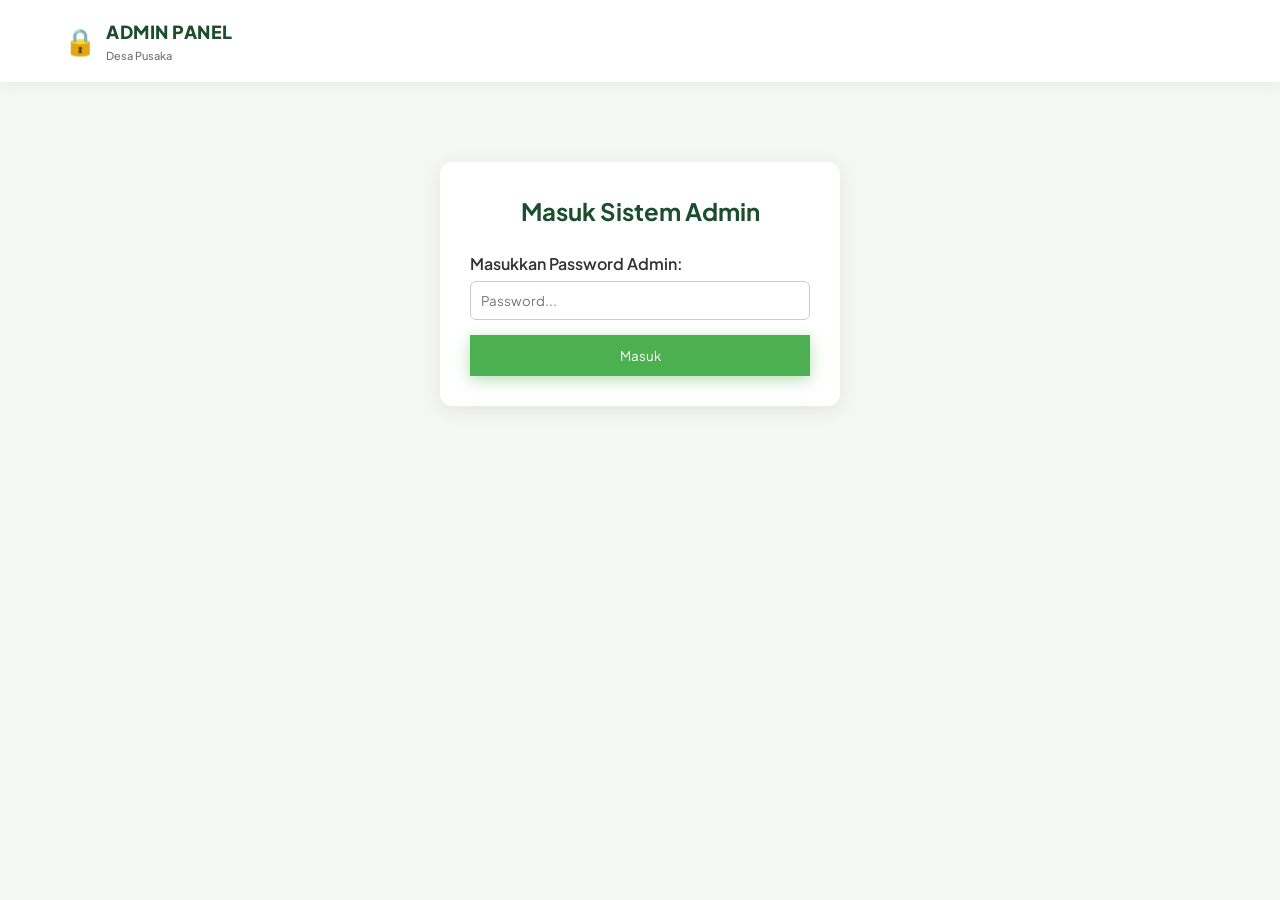
==== admin.html @ 5a43efa7 "Add files via upload" ====
<!DOCTYPE html>
<html lang="id">
<head>
    <meta charset="UTF-8">
    <meta name="viewport" content="width=device-width, initial-scale=1.0">
    <title>Panel Admin - Desa Pusaka</title>
    <link rel="stylesheet" href="style.css">
    <link rel="preconnect" href="https://fonts.googleapis.com">
    <link rel="preconnect" href="https://fonts.gstatic.com" crossorigin>
    <link href="https://fonts.googleapis.com/css2?family=Plus+Jakarta+Sans:wght@400;500;600;700;800&display=swap" rel="stylesheet">
</head>
<body style="background-color: #f4f7f4;">

    <!-- Navbar Sederhana Admin -->
    <header class="navbar">
        <div class="container nav-container">
            <div class="logo">
                <span class="logo-icon">🔒</span>
                <div class="logo-text">
                    <span class="brand-title">ADMIN PANEL</span>
                    <span class="brand-sub">Desa Pusaka</span>
                </div>
            </div>
            <button id="btnLogout" onclick="logout()" style="display:none; background:#d9534f; color:white; border:none; padding:8px 16px; border-radius:5px; cursor:pointer; font-weight:600;">Keluar (Logout)</button>
        </div>
    </header>

    <!-- FORM LOGIN PASSWORD -->
    <div id="loginSection" class="container" style="max-width: 400px; margin: 80px auto; background: #fff; padding: 30px; border-radius: 12px; box-shadow: 0 4px 20px rgba(0,0,0,0.08);">
        <h2 style="color: #1b4d2e; text-align: center; margin-bottom: 20px;">Masuk Sistem Admin</h2>
        <form onsubmit="checkPassword(event)">
            <div style="margin-bottom: 15px;">
                <label style="display: block; font-weight: 600; margin-bottom: 5px; color: #333;">Masukkan Password Admin:</label>
                <input type="password" id="adminPassword" placeholder="Password..." required style="width: 100%; padding: 10px; border: 1px solid #ccc; border-radius: 6px; box-sizing: border-box;">
            </div>
            <p id="errorMsg" style="color: red; font-size: 0.85rem; display: none; margin-bottom: 10px;">Password salah! Coba lagi.</p>
            <button type="submit" class="btn-primary" style="width: 100%; border: none; padding: 12px; cursor: pointer;">Masuk</button>
        </form>
    </div>

    <!-- DASHBOARD DATA (Tersembunyi Sebelum Login) -->
    <div id="adminContent" class="container" style="display: none; padding: 40px 20px;">
        <div style="display: flex; justify-content: space-between; align-items: center; margin-bottom: 20px;">
            <h2 style="color: #1b4d2e; margin: 0;">Rekap Aspirasi & Pesan Warga</h2>
            <button onclick="loadData()" style="background: #2e6f40; color: white; border: none; padding: 8px 15px; border-radius: 6px; cursor: pointer;">🔄 Refresh Data</button>
        </div>

        <!-- Tabel Data -->
        <div style="background: #fff; border-radius: 10px; overflow-x: auto; box-shadow: 0 4px 15px rgba(0,0,0,0.05); border: 1px solid #eee;">
            <table style="width: 100%; border-collapse: collapse; text-align: left;">
                <thead>
                    <tr style="background-color: #1b4d2e; color: white;">
                        <th style="padding: 12px 15px;">Waktu</th>
                        <th style="padding: 12px 15px;">Nama</th>
                        <th style="padding: 12px 15px;">No. HP</th>
                        <th style="padding: 12px 15px;">Kategori</th>
                        <th style="padding: 12px 15px;">Pesan</th>
                    </tr>
                </thead>
                <tbody id="tableBody">
                    <tr>
                        <td colspan="5" style="text-align: center; padding: 20px; color: #777;">Memuat data...</td>
                    </tr>
                </tbody>
            </table>
        </div>
    </div>

    <script>
        // MASUKKAN PASSWORD ADMIN YANG ANDA INGINKAN DI SINI
        const PASSWORD_BENAR = "asyifa"; 

        // MASUKKAN URL WEB APP GOOGLE SCRIPT ANDA DI SINI
        const scriptURL = 'https://script.google.com/macros/s/AKfycbwoO-bZ-iEacDP_2IClbaxFQJeONFlL828PXCHUfv0g5wlwZxvJKACd-2P8ijaX6ary/exec';

        // Fungsi Validasi Password
        function checkPassword(event) {
            event.preventDefault();
            const inputPass = document.getElementById('adminPassword').value;

            if (inputPass === PASSWORD_BENAR) {
                document.getElementById('loginSection').style.display = 'none';
                document.getElementById('adminContent').style.display = 'block';
                document.getElementById('btnLogout').style.display = 'block';
                loadData(); // Ambil data dari Google Sheets
            } else {
                document.getElementById('errorMsg').style.display = 'block';
            }
        }

        // Fungsi Ambil Data dari Google Sheets
        function loadData() {
            const tableBody = document.getElementById('tableBody');
            tableBody.innerHTML = `<tr><td colspan="5" style="text-align: center; padding: 20px;">Sedang mengambil data dari database...</td></tr>`;

            fetch(scriptURL)
                .then(response => response.json())
                .then(data => {
                    if (data.length === 0) {
                        tableBody.innerHTML = `<tr><td colspan="5" style="text-align: center; padding: 20px;">Belum ada pesan yang masuk.</td></tr>`;
                        return;
                    }

                    let html = '';
                    // Urutkan agar pesan terbaru berada di paling atas
                    data.reverse().forEach(row => {
                        html += `
                            <tr style="border-bottom: 1px solid #eee;">
                                <td style="padding: 12px 15px; font-size: 0.85rem; color: #666;">${row[0] || '-'}</td>
                                <td style="padding: 12px 15px; font-weight: 600;">${row[1] || '-'}</td>
                                <td style="padding: 12px 15px;">${row[2] || '-'}</td>
                                <td style="padding: 12px 15px;"><span style="background: #eaf3ed; color: #1b4d2e; padding: 4px 8px; border-radius: 4px; font-size: 0.85rem;">${row[3] || '-'}</span></td>
                                <td style="padding: 12px 15px; color: #444;">${row[4] || '-'}</td>
                            </tr>
                        `;
                    });
                    tableBody.innerHTML = html;
                })
                .catch(error => {
                    console.error('Error:', error);
                    tableBody.innerHTML = `<tr><td colspan="5" style="text-align: center; color: red; padding: 20px;">Gagal memuat data dari database. Periksa URL Apps Script Anda.</td></tr>`;
                });
        }

        // Fungsi Logout
        function logout() {
            document.getElementById('loginSection').style.display = 'block';
            document.getElementById('adminContent').style.display = 'none';
            document.getElementById('btnLogout').style.display = 'none';
            document.getElementById('adminPassword').value = '';
            document.getElementById('errorMsg').style.display = 'none';
        }
    </script>
</body>
</html>
---- style.css ----
/* ==========================================
   TEMA WARNA: HIJAU DAUN (FOREST & LEAF GREEN)
   Desa Pusaka - Kec. Tebas, Kab. Sambas
   ========================================== */

:root {
    --primary-green: #2e6f40;       /* Hijau Daun Utama */
    --primary-dark: #1b4d2e;        /* Hijau Tua Pekat */
    --primary-light: #4caf50;       /* Hijau Cerah Accent */
    --bg-light: #f4f8f4;            /* Soft Tint Hijau Pucat */
    --bg-white: #ffffff;
    --text-dark: #2c3e50;
    --text-muted: #6c757d;
    --shadow-soft: 0 10px 30px rgba(0, 0, 0, 0.08);
    --radius-lg: 16px;
    --radius-md: 8px;
}

* {
    margin: 0;
    padding: 0;
    box-sizing: border-box;
    font-family: 'Plus Jakarta Sans', sans-serif;
}

body {
    background-color: var(--bg-white);
    color: var(--text-dark);
    line-height: 1.6;
}

.container {
    width: 90%;
    max-width: 1200px;
    margin: 0 auto;
}

/* --- NAVIGASI BAR --- */
.navbar {
    background-color: var(--bg-white);
    box-shadow: 0 2px 15px rgba(0,0,0,0.05);
    position: sticky;
    top: 0;
    z-index: 1000;
}

.nav-container {
    display: flex;
    justify-content: space-between;
    align-items: center;
    padding: 18px 0;
}

.logo {
    display: flex;
    align-items: center;
    gap: 10px;
}

.logo-icon {
    font-size: 26px;
}

.logo-text {
    display: flex;
    flex-direction: column;
}

.brand-title {
    font-weight: 800;
    font-size: 18px;
    color: var(--primary-dark);
    letter-spacing: 0.5px;
}

.brand-sub {
    font-size: 11px;
    color: var(--text-muted);
    font-weight: 500;
}

.nav-links {
    display: flex;
    list-style: none;
    align-items: center;
    gap: 24px;
}

.nav-links a {
    text-decoration: none;
    color: var(--text-dark);
    font-weight: 600;
    font-size: 14px;
    transition: color 0.3s;
}

.nav-links a:hover,
.nav-links a.active {
    color: var(--primary-green);
}

.btn-nav {
    background-color: var(--primary-green);
    color: white !important;
    padding: 8px 18px;
    border-radius: var(--radius-md);
    transition: background 0.3s !important;
}

.btn-nav:hover {
    background-color: var(--primary-dark);
}

/* --- HERO SECTION WITH BACKGROUND IMAGE --- */
.hero {
    position: relative;
    min-height: 85vh;
    display: flex;
    align-items: center;
    justify-content: center;
    text-align: center;
    color: white;
    /* PENTING: Ganti nama file gambar pemandangan desa Anda di bawah ini jika berbeda */
    background: url('kantordesa.jpeg') center/cover no-repeat;
    background-color: var(--primary-dark); /* Fallback warna jika gambar belum dimasukkan */
}

.hero-overlay {
    position: absolute;
    top: 0;
    left: 0;
    width: 100%;
    height: 100%;
    /* Layer transparan hijau di atas foto agar teks terbaca jelas */
    background: linear-gradient(135deg, rgba(27, 77, 46, 0.85), rgba(46, 111, 64, 0.65));
}

.hero-content {
    position: relative;
    z-index: 2;
    max-width: 800px;
    padding: 40px 20px;
}

.badge {
    background: rgba(255, 255, 255, 0.2);
    backdrop-filter: blur(5px);
    padding: 6px 16px;
    border-radius: 20px;
    font-size: 13px;
    font-weight: 600;
    letter-spacing: 1px;
    text-transform: uppercase;
}

.hero h1 {
    font-size: 52px;
    font-weight: 800;
    margin: 15px 0;
    text-shadow: 0 4px 10px rgba(0,0,0,0.2);
}

.hero p {
    font-size: 18px;
    opacity: 0.95;
    margin-bottom: 30px;
    font-weight: 400;
}

.hero-buttons {
    display: flex;
    justify-content: center;
    gap: 16px;
}

.btn {
    padding: 12px 28px;
    border-radius: var(--radius-md);
    text-decoration: none;
    font-weight: 700;
    font-size: 15px;
    transition: all 0.3s;
}

.btn-primary {
    background-color: var(--primary-light);
    color: white;
    box-shadow: 0 4px 15px rgba(76, 175, 80, 0.4);
}

.btn-primary:hover {
    background-color: #43a047;
    transform: translateY(-2px);
}

.btn-outline {
    border: 2px solid white;
    color: white;
}

.btn-outline:hover {
    background-color: white;
    color: var(--primary-dark);
    transform: translateY(-2px);
}

/* --- STATISTIK DESA --- */
.stats-section {
    margin-top: -50px;
    position: relative;
    z-index: 10;
}

.stats-grid {
    display: grid;
    grid-template-columns: repeat(4, 1fr);
    gap: 20px;
}

.stat-card {
    background: white;
    padding: 24px;
    border-radius: var(--radius-lg);
    box-shadow: var(--shadow-soft);
    display: flex;
    align-items: center;
    gap: 16px;
    border-left: 5px solid var(--primary-green);
}

.stat-icon {
    font-size: 32px;
}

.stat-info h3 {
    font-size: 18px;
    color: var(--primary-dark);
    font-weight: 800;
}

.stat-info p {
    font-size: 13px;
    color: var(--text-muted);
}

/* Responsif Statistik untuk Layar HP/Tablet */
@media (max-width: 992px) {
    .stats-grid {
        grid-template-columns: repeat(2, 1fr);
    }
}

@media (max-width: 576px) {
    .stats-grid {
        grid-template-columns: 1fr;
    }
}

/* --- SAMBUTAN KEPALA DESA --- */
.welcome-section {
    padding: 90px 0;
}

.welcome-container {
    display: flex;
    align-items: center;
    gap: 50px;
}

.welcome-image {
    flex: 1;
}

.image-frame img {
    width: 100%;
    border-radius: var(--radius-lg);
    box-shadow: var(--shadow-soft);
    object-fit: cover;
}

.welcome-text {
    flex: 1.2;
}

.section-tag {
    color: var(--primary-green);
    font-weight: 700;
    font-size: 13px;
    text-transform: uppercase;
    letter-spacing: 1.5px;
}

.welcome-text h2 {
    font-size: 30px;
    color: var(--primary-dark);
    margin: 10px 0 20px 0;
    line-height: 1.3;
}

.welcome-text p {
    color: var(--text-muted);
    margin-bottom: 15px;
}

.kades-signature {
    margin-top: 25px;
    border-left: 3px solid var(--primary-green);
    padding-left: 15px;
}

.kades-signature h4 {
    color: var(--primary-dark);
    font-size: 16px;
}

.kades-signature p {
    font-size: 13px;
    margin: 0;
}

/* --- POTENSI DESA --- */
.potensi-section {
    background-color: var(--bg-light);
    padding: 90px 0;
}

.section-header {
    text-align: center;
    max-width: 600px;
    margin: 0 auto 50px auto;
}

.section-header h2 {
    font-size: 32px;
    color: var(--primary-dark);
    margin-top: 5px;
}

.section-header p {
    color: var(--text-muted);
    font-size: 15px;
}

.potensi-grid {
    display: grid;
    grid-template-columns: repeat(auto-fit, minmax(300px, 1fr));
    gap: 30px;
}

.potensi-card {
    background: white;
    border-radius: var(--radius-lg);
    overflow: hidden;
    box-shadow: var(--shadow-soft);
    transition: transform 0.3s;
}

.potensi-card:hover {
    transform: translateY(-8px);
}

.potensi-img img {
    width: 100%;
    height: 200px;
    object-fit: cover;
}

.potensi-content {
    padding: 24px;
}

.category {
    font-size: 12px;
    font-weight: 700;
    color: var(--primary-green);
    text-transform: uppercase;
}

.potensi-content h3 {
    font-size: 18px;
    margin: 8px 0;
    color: var(--primary-dark);
}

.potensi-content p {
    font-size: 14px;
    color: var(--text-muted);
    margin-bottom: 16px;
}

.read-more {
    text-decoration: none;
    color: var(--primary-green);
    font-weight: 700;
    font-size: 14px;
}

/* --- BERITA SECTION --- */
.berita-section {
    padding: 90px 0;
}

.berita-grid {
    display: grid;
    grid-template-columns: repeat(auto-fit, minmax(300px, 1fr));
    gap: 20px;
}

.berita-card {
    display: flex;
    gap: 20px;
    padding: 20px;
    border-radius: var(--radius-md);
    background: var(--bg-light);
}

.berita-date {
    background: var(--primary-green);
    color: white;
    padding: 12px 16px;
    border-radius: var(--radius-md);
    display: flex;
    flex-direction: column;
    align-items: center;
    justify-content: center;
    min-width: 65px;
}

.berita-date .day {
    font-size: 20px;
    font-weight: 800;
    line-height: 1;
}

.berita-date .month {
    font-size: 12px;
    text-transform: uppercase;
}

.berita-info h3 {
    font-size: 15px;
    color: var(--primary-dark);
    margin-bottom: 6px;
}

.berita-info p {
    font-size: 13px;
    color: var(--text-muted);
}

/* --- FOOTER --- */
.footer {
    background-color: var(--primary-dark);
    color: white;
    padding: 60px 0 20px 0;
}

.footer-grid {
    display: grid;
    grid-template-columns: repeat(auto-fit, minmax(250px, 1fr));
    gap: 40px;
    margin-bottom: 40px;
}

.footer-info .logo-icon {
    font-size: 24px;
}

.footer-info .brand-title {
    color: white;
}

.footer-info p {
    margin-top: 15px;
    font-size: 14px;
    opacity: 0.8;
}

.footer-links h4, .footer-contact h4 {
    font-size: 16px;
    margin-bottom: 15px;
    color: var(--primary-light);
}

.footer-links ul {
    list-style: none;
}

.footer-links li {
    margin-bottom: 8px;
}

.footer-links a {
    color: white;
    text-decoration: none;
    opacity: 0.8;
    font-size: 14px;
    transition: opacity 0.3s;
}

.footer-links a:hover {
    opacity: 1;
}

.footer-contact p {
    font-size: 14px;
    opacity: 0.8;
    margin-bottom: 8px;
}

.footer-bottom {
    border-top: 1px solid rgba(255,255,255,0.1);
    text-align: center;
    padding-top: 20px;
    font-size: 13px;
    opacity: 0.6;
}

/* RESPONSIVE UNTUK HP */
@media (max-width: 768px) {
    .nav-container {
        flex-direction: column;
        gap: 15px;
    }
    .hero h1 {
        font-size: 36px;
    }
    .welcome-container {
        flex-direction: column;
    }
}
/* ==========================================
   HALAMAN PROFIL DESA (profil.html)
   ========================================== */

/* --- PAGE HEADER / BANNER --- */
.page-header {
    position: relative;
    padding: 80px 0;
    text-align: center;
    color: white;
    background: url('kantordesa2.jpeg') center/cover no-repeat;
    background-color: var(--primary-dark);
}

.page-header-overlay {
    position: absolute;
    top: 0;
    left: 0;
    width: 100%;
    height: 100%;
    background: linear-gradient(135deg, rgba(27, 77, 46, 0.9), rgba(46, 111, 64, 0.8));
}

.page-header-content {
    position: relative;
    z-index: 2;
    max-width: 700px;
}

.page-header h1 {
    font-size: 38px;
    font-weight: 800;
    margin: 10px 0;
}

.page-header p {
    font-size: 16px;
    opacity: 0.9;
}

/* --- SEJARAH DESA --- */
.sejarah-section {
    padding: 90px 0;
}

.sejarah-container {
    display: flex;
    align-items: center;
    gap: 50px;
}

.sejarah-text {
    flex: 1.2;
}

.sejarah-text h2 {
    font-size: 30px;
    color: var(--primary-dark);
    margin: 10px 0 20px 0;
}

.sejarah-text p {
    color: var(--text-muted);
    margin-bottom: 15px;
}

.sejarah-image {
    flex: 1;
}

.sejarah-image img {
    width: 100%;
    border-radius: var(--radius-lg);
    box-shadow: var(--shadow-soft);
    object-fit: cover;
}

/* --- VISI & MISI --- */
.visi-misi-section {
    background-color: var(--bg-light);
    padding: 90px 0;
}

.visi-card {
    background: white;
    padding: 35px;
    border-radius: var(--radius-lg);
    box-shadow: var(--shadow-soft);
    text-align: center;
    max-width: 800px;
    margin: 0 auto 40px auto;
    border-top: 5px solid var(--primary-green);
}

.visi-card h3 {
    font-size: 24px;
    color: var(--primary-dark);
    margin-bottom: 12px;
}

.visi-card p {
    font-size: 18px;
    font-style: italic;
    color: var(--text-dark);
    font-weight: 600;
    line-height: 1.5;
}

.misi-grid {
    display: grid;
    grid-template-columns: repeat(auto-fit, minmax(260px, 1fr));
    gap: 20px;
}

.misi-card {
    background: white;
    padding: 24px;
    border-radius: var(--radius-lg);
    box-shadow: var(--shadow-soft);
    display: flex;
    gap: 16px;
    align-items: flex-start;
}

.misi-number {
    background: var(--primary-green);
    color: white;
    width: 40px;
    height: 40px;
    min-width: 40px;
    border-radius: 50%;
    display: flex;
    align-items: center;
    justify-content: center;
    font-weight: 800;
    font-size: 16px;
}

.misi-content h4 {
    color: var(--primary-dark);
    font-size: 16px;
    margin-bottom: 6px;
}

.misi-content p {
    font-size: 13px;
    color: var(--text-muted);
}

/* --- WILAYAH DUSUN --- */
.wilayah-section {
    padding: 90px 0;
}

.dusun-grid {
    display: grid;
    grid-template-columns: repeat(auto-fit, minmax(280px, 1fr));
    gap: 30px;
}

.dusun-card {
    background: white;
    padding: 30px;
    border-radius: var(--radius-lg);
    box-shadow: var(--shadow-soft);
    border: 1px solid rgba(46, 111, 64, 0.15);
    text-align: center;
    transition: transform 0.3s;
}

.dusun-card:hover {
    transform: translateY(-5px);
}

.dusun-icon {
    font-size: 40px;
    margin-bottom: 10px;
}

.dusun-card h3 {
    color: var(--primary-dark);
    font-size: 22px;
    margin-bottom: 5px;
}

.dusun-lead {
    color: var(--primary-green);
    font-size: 13px;
    font-weight: 700;
    margin-bottom: 20px;
}

.dusun-detail {
    list-style: none;
    text-align: left;
    border-top: 1px solid #eee;
    padding-top: 15px;
}

.dusun-detail li {
    font-size: 14px;
    color: var(--text-dark);
    margin-bottom: 8px;
}

/* --- PETA LOKASI --- */
.peta-section {
    background-color: var(--bg-light);
    padding: 90px 0;
}

.map-wrapper {
    box-shadow: var(--shadow-soft);
    border-radius: var(--radius-lg);
    overflow: hidden;
}

@media (max-width: 768px) {
    .sejarah-container {
        flex-direction: column;
    }
}
/* Styling Pembungkus & Ukuran Gambar Berita (Lanskap) */
.berita-card {
    overflow: hidden;
    display: flex;
    flex-direction: column;
}

.berita-img {
    width: 100%;
    height: 220px; /* Tinggi ideal untuk aspek rasio lanskap */
    overflow: hidden;
    position: relative;
    background-color: #f0f0f0;
}

.berita-img img {
    width: 100%;
    height: 100%;
    object-fit: cover; /* Memastikan gambar lanskap terisi penuh tanpa distorsi/gepeng */
    object-position: center;
    transition: transform 0.3s ease;
}

/* Efek Zoom Halus Saat Hover */
.berita-card:hover .berita-img img {
    transform: scale(1.05);
}
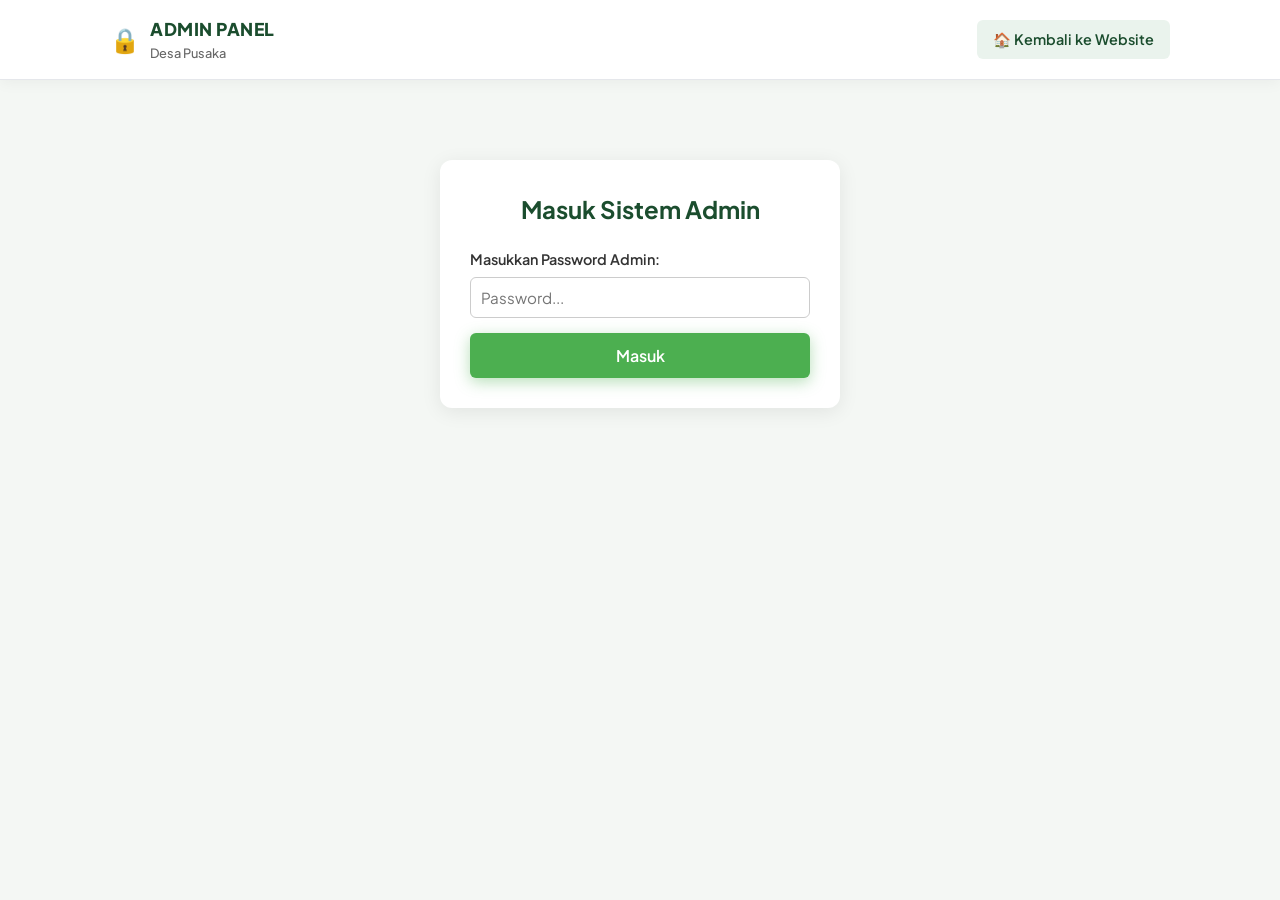
==== commit 877bb5ed: "Add files via upload" ====
--- a/admin.html
+++ b/admin.html
@@ -9,40 +9,54 @@
     <link rel="preconnect" href="https://fonts.gstatic.com" crossorigin>
     <link href="https://fonts.googleapis.com/css2?family=Plus+Jakarta+Sans:wght@400;500;600;700;800&display=swap" rel="stylesheet">
 </head>
-<body style="background-color: #f4f7f4;">
+<body style="background-color: #f4f7f4; margin: 0; font-family: 'Plus Jakarta Sans', sans-serif;">
 
-    <!-- Navbar Sederhana Admin -->
-    <header class="navbar">
-        <div class="container nav-container">
-            <div class="logo">
-                <span class="logo-icon">🔒</span>
+    <!-- NAVBAR ADMIN -->
+    <header class="navbar" style="background: #ffffff; border-bottom: 1px solid #e5e7eb; padding: 15px 0;">
+        <div class="container nav-container" style="display: flex; justify-content: space-between; align-items: center; max-width: 1100px; margin: 0 auto; padding: 0 20px;">
+            
+            <div class="logo" style="display: flex; align-items: center; gap: 10px;">
+                <span class="logo-icon" style="font-size: 1.5rem;">🔒</span>
                 <div class="logo-text">
-                    <span class="brand-title">ADMIN PANEL</span>
-                    <span class="brand-sub">Desa Pusaka</span>
+                    <span class="brand-title" style="display: block; font-weight: 800; color: #1b4d2e; font-size: 1.1rem;">ADMIN PANEL</span>
+                    <span class="brand-sub" style="display: block; font-size: 0.8rem; color: #666;">Desa Pusaka</span>
                 </div>
             </div>
-            <button id="btnLogout" onclick="logout()" style="display:none; background:#d9534f; color:white; border:none; padding:8px 16px; border-radius:5px; cursor:pointer; font-weight:600;">Keluar (Logout)</button>
+
+            <!-- MENU / TOMBOL NAVIGASI HEADER -->
+            <div style="display: flex; align-items: center; gap: 12px;">
+                <!-- Tombol Kembali ke Website -->
+                <a href="index.html" style="text-decoration: none; background: #eaf3ed; color: #1b4d2e; padding: 8px 16px; border-radius: 6px; font-weight: 600; font-size: 0.9rem; transition: 0.2s;">
+                    🏠 Kembali ke Website
+                </a>
+
+                <!-- Tombol Logout (Tampil Hanya Setelah Login) -->
+                <button id="btnLogout" onclick="logout()" style="display: none; background: #d9534f; color: white; border: none; padding: 8px 16px; border-radius: 6px; cursor: pointer; font-weight: 600; font-size: 0.9rem;">
+                    🚪 Keluar (Logout)
+                </button>
+            </div>
+
         </div>
     </header>
 
     <!-- FORM LOGIN PASSWORD -->
     <div id="loginSection" class="container" style="max-width: 400px; margin: 80px auto; background: #fff; padding: 30px; border-radius: 12px; box-shadow: 0 4px 20px rgba(0,0,0,0.08);">
-        <h2 style="color: #1b4d2e; text-align: center; margin-bottom: 20px;">Masuk Sistem Admin</h2>
+        <h2 style="color: #1b4d2e; text-align: center; margin-top: 0; margin-bottom: 20px;">Masuk Sistem Admin</h2>
         <form onsubmit="checkPassword(event)">
             <div style="margin-bottom: 15px;">
-                <label style="display: block; font-weight: 600; margin-bottom: 5px; color: #333;">Masukkan Password Admin:</label>
-                <input type="password" id="adminPassword" placeholder="Password..." required style="width: 100%; padding: 10px; border: 1px solid #ccc; border-radius: 6px; box-sizing: border-box;">
+                <label style="display: block; font-weight: 600; margin-bottom: 6px; color: #333; font-size: 0.9rem;">Masukkan Password Admin:</label>
+                <input type="password" id="adminPassword" placeholder="Password..." required style="width: 100%; padding: 10px; border: 1px solid #ccc; border-radius: 6px; box-sizing: border-box; font-size: 0.95rem;">
             </div>
-            <p id="errorMsg" style="color: red; font-size: 0.85rem; display: none; margin-bottom: 10px;">Password salah! Coba lagi.</p>
-            <button type="submit" class="btn-primary" style="width: 100%; border: none; padding: 12px; cursor: pointer;">Masuk</button>
+            <p id="errorMsg" style="color: #d9534f; font-size: 0.85rem; display: none; margin-bottom: 12px; font-weight: 600;">⚠️ Password salah! Coba lagi.</p>
+            <button type="submit" class="btn-primary" style="width: 100%; border: none; padding: 12px; cursor: pointer; border-radius: 6px; font-size: 1rem; font-weight: 600;">Masuk</button>
         </form>
     </div>
 
     <!-- DASHBOARD DATA (Tersembunyi Sebelum Login) -->
-    <div id="adminContent" class="container" style="display: none; padding: 40px 20px;">
+    <div id="adminContent" class="container" style="display: none; max-width: 1100px; margin: 0 auto; padding: 40px 20px;">
         <div style="display: flex; justify-content: space-between; align-items: center; margin-bottom: 20px;">
-            <h2 style="color: #1b4d2e; margin: 0;">Rekap Aspirasi & Pesan Warga</h2>
-            <button onclick="loadData()" style="background: #2e6f40; color: white; border: none; padding: 8px 15px; border-radius: 6px; cursor: pointer;">🔄 Refresh Data</button>
+            <h2 style="color: #1b4d2e; margin: 0; font-size: 1.4rem;">Rekap Aspirasi & Pesan Warga</h2>
+            <button onclick="loadData()" style="background: #2e6f40; color: white; border: none; padding: 8px 16px; border-radius: 6px; cursor: pointer; font-weight: 600;">🔄 Refresh Data</button>
         </div>
 
         <!-- Tabel Data -->
@@ -67,10 +81,10 @@
     </div>
 
     <script>
-        // MASUKKAN PASSWORD ADMIN YANG ANDA INGINKAN DI SINI
+        // PASSWORD ADMIN
         const PASSWORD_BENAR = "asyifa"; 
 
-        // MASUKKAN URL WEB APP GOOGLE SCRIPT ANDA DI SINI
+        // URL WEB APP GOOGLE APPS SCRIPT
         const scriptURL = 'https://script.google.com/macros/s/AKfycbwoO-bZ-iEacDP_2IClbaxFQJeONFlL828PXCHUfv0g5wlwZxvJKACd-2P8ijaX6ary/exec';
 
         // Fungsi Validasi Password
@@ -96,7 +110,7 @@
             fetch(scriptURL)
                 .then(response => response.json())
                 .then(data => {
-                    if (data.length === 0) {
+                    if (!data || data.length === 0) {
                         tableBody.innerHTML = `<tr><td colspan="5" style="text-align: center; padding: 20px;">Belum ada pesan yang masuk.</td></tr>`;
                         return;
                     }
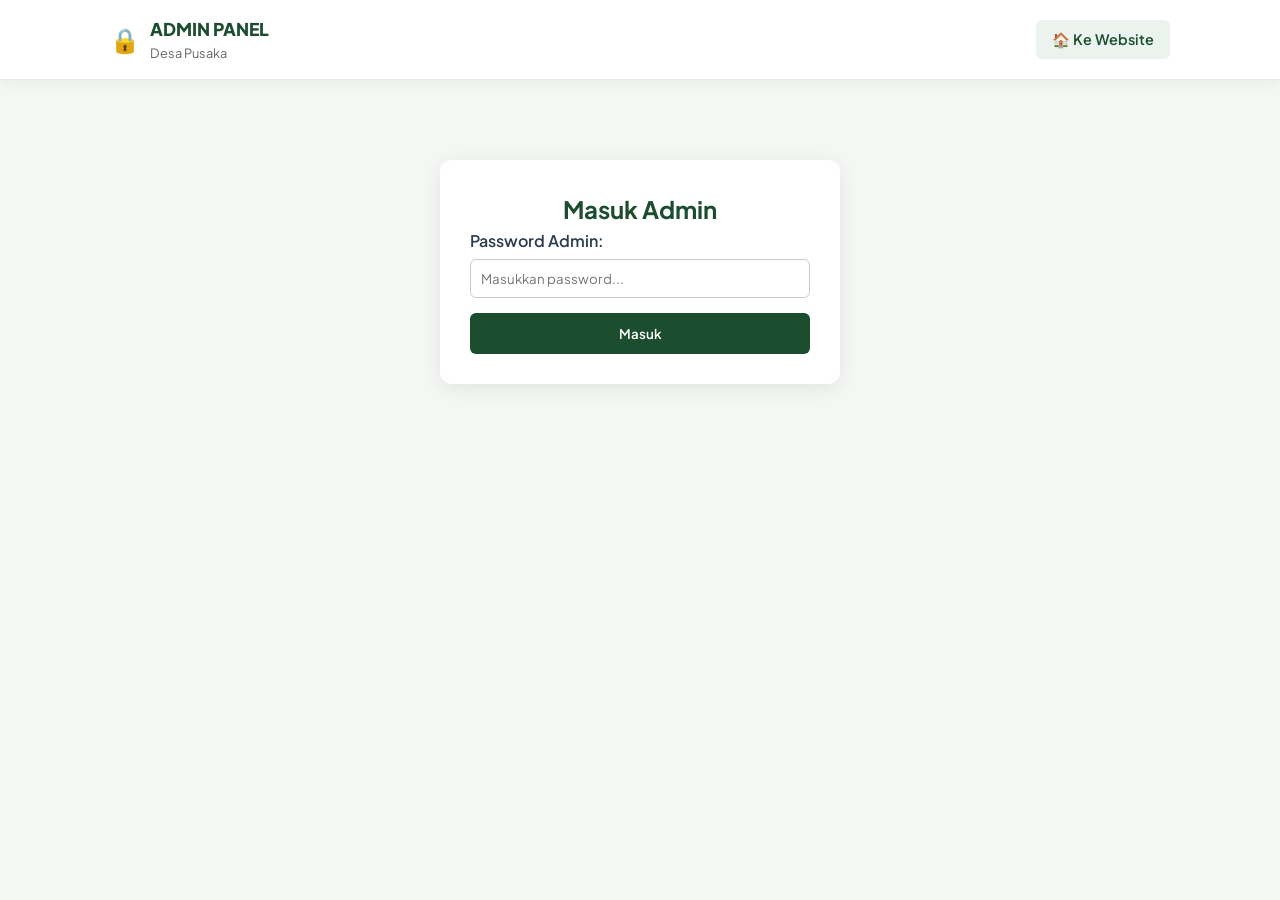
==== commit f39e6c18: "Add files via upload" ====
--- a/admin.html
+++ b/admin.html
@@ -14,135 +14,161 @@
     <!-- NAVBAR ADMIN -->
     <header class="navbar" style="background: #ffffff; border-bottom: 1px solid #e5e7eb; padding: 15px 0;">
         <div class="container nav-container" style="display: flex; justify-content: space-between; align-items: center; max-width: 1100px; margin: 0 auto; padding: 0 20px;">
-            
             <div class="logo" style="display: flex; align-items: center; gap: 10px;">
-                <span class="logo-icon" style="font-size: 1.5rem;">🔒</span>
-                <div class="logo-text">
-                    <span class="brand-title" style="display: block; font-weight: 800; color: #1b4d2e; font-size: 1.1rem;">ADMIN PANEL</span>
-                    <span class="brand-sub" style="display: block; font-size: 0.8rem; color: #666;">Desa Pusaka</span>
+                <span style="font-size: 1.5rem;">🔒</span>
+                <div>
+                    <span style="display: block; font-weight: 800; color: #1b4d2e; font-size: 1.1rem;">ADMIN PANEL</span>
+                    <span style="display: block; font-size: 0.8rem; color: #666;">Desa Pusaka</span>
                 </div>
             </div>
-
-            <!-- MENU / TOMBOL NAVIGASI HEADER -->
-            <div style="display: flex; align-items: center; gap: 12px;">
-                <!-- Tombol Kembali ke Website -->
-                <a href="index.html" style="text-decoration: none; background: #eaf3ed; color: #1b4d2e; padding: 8px 16px; border-radius: 6px; font-weight: 600; font-size: 0.9rem; transition: 0.2s;">
-                    🏠 Kembali ke Website
-                </a>
-
-                <!-- Tombol Logout (Tampil Hanya Setelah Login) -->
-                <button id="btnLogout" onclick="logout()" style="display: none; background: #d9534f; color: white; border: none; padding: 8px 16px; border-radius: 6px; cursor: pointer; font-weight: 600; font-size: 0.9rem;">
-                    🚪 Keluar (Logout)
-                </button>
+            <div style="display: flex; gap: 10px;">
+                <a href="index.html" style="text-decoration: none; background: #eaf3ed; color: #1b4d2e; padding: 8px 16px; border-radius: 6px; font-weight: 600; font-size: 0.9rem;">🏠 Ke Website</a>
+                <button id="btnLogout" onclick="logout()" style="display: none; background: #d9534f; color: white; border: none; padding: 8px 16px; border-radius: 6px; cursor: pointer; font-weight: 600;">🚪 Logout</button>
             </div>
-
         </div>
     </header>
 
-    <!-- FORM LOGIN PASSWORD -->
-    <div id="loginSection" class="container" style="max-width: 400px; margin: 80px auto; background: #fff; padding: 30px; border-radius: 12px; box-shadow: 0 4px 20px rgba(0,0,0,0.08);">
-        <h2 style="color: #1b4d2e; text-align: center; margin-top: 0; margin-bottom: 20px;">Masuk Sistem Admin</h2>
+    <!-- FORM LOGIN -->
+    <div id="loginSection" style="max-width: 400px; margin: 80px auto; background: #fff; padding: 30px; border-radius: 12px; box-shadow: 0 4px 20px rgba(0,0,0,0.08);">
+        <h2 style="color: #1b4d2e; text-align: center; margin-top: 0;">Masuk Admin</h2>
         <form onsubmit="checkPassword(event)">
             <div style="margin-bottom: 15px;">
-                <label style="display: block; font-weight: 600; margin-bottom: 6px; color: #333; font-size: 0.9rem;">Masukkan Password Admin:</label>
-                <input type="password" id="adminPassword" placeholder="Password..." required style="width: 100%; padding: 10px; border: 1px solid #ccc; border-radius: 6px; box-sizing: border-box; font-size: 0.95rem;">
+                <label style="display: block; font-weight: 600; margin-bottom: 5px;">Password Admin:</label>
+                <input type="password" id="adminPassword" placeholder="Masukkan password..." required style="width: 100%; padding: 10px; border: 1px solid #ccc; border-radius: 6px; box-sizing: border-box;">
             </div>
-            <p id="errorMsg" style="color: #d9534f; font-size: 0.85rem; display: none; margin-bottom: 12px; font-weight: 600;">⚠️ Password salah! Coba lagi.</p>
-            <button type="submit" class="btn-primary" style="width: 100%; border: none; padding: 12px; cursor: pointer; border-radius: 6px; font-size: 1rem; font-weight: 600;">Masuk</button>
+            <p id="errorMsg" style="color: red; font-size: 0.85rem; display: none; font-weight: 600;">⚠️ Password salah!</p>
+            <button type="submit" style="width: 100%; background: #1b4d2e; color: white; border: none; padding: 12px; border-radius: 6px; font-weight: 600; cursor: pointer;">Masuk</button>
         </form>
     </div>
 
-    <!-- DASHBOARD DATA (Tersembunyi Sebelum Login) -->
-    <div id="adminContent" class="container" style="display: none; max-width: 1100px; margin: 0 auto; padding: 40px 20px;">
+    <!-- DASHBOARD ADMIN -->
+    <div id="adminContent" style="display: none; max-width: 1100px; margin: 0 auto; padding: 40px 20px;">
         <div style="display: flex; justify-content: space-between; align-items: center; margin-bottom: 20px;">
-            <h2 style="color: #1b4d2e; margin: 0; font-size: 1.4rem;">Rekap Aspirasi & Pesan Warga</h2>
+            <h2 style="color: #1b4d2e; margin: 0;">Rekap Aspirasi & Balas Pesan</h2>
             <button onclick="loadData()" style="background: #2e6f40; color: white; border: none; padding: 8px 16px; border-radius: 6px; cursor: pointer; font-weight: 600;">🔄 Refresh Data</button>
         </div>
 
-        <!-- Tabel Data -->
         <div style="background: #fff; border-radius: 10px; overflow-x: auto; box-shadow: 0 4px 15px rgba(0,0,0,0.05); border: 1px solid #eee;">
             <table style="width: 100%; border-collapse: collapse; text-align: left;">
                 <thead>
                     <tr style="background-color: #1b4d2e; color: white;">
-                        <th style="padding: 12px 15px;">Waktu</th>
-                        <th style="padding: 12px 15px;">Nama</th>
-                        <th style="padding: 12px 15px;">No. HP</th>
-                        <th style="padding: 12px 15px;">Kategori</th>
-                        <th style="padding: 12px 15px;">Pesan</th>
+                        <th style="padding: 12px; width: 100px;">Kode</th>
+                        <th style="padding: 12px; width: 180px;">Waktu & Nama</th>
+                        <th style="padding: 12px; width: 150px;">Kategori</th>
+                        <th style="padding: 12px;">Pesan Warga</th>
+                        <th style="padding: 12px; width: 280px;">Aksi / Balasan Admin</th>
                     </tr>
                 </thead>
                 <tbody id="tableBody">
-                    <tr>
-                        <td colspan="5" style="text-align: center; padding: 20px; color: #777;">Memuat data...</td>
-                    </tr>
+                    <tr><td colspan="5" style="text-align: center; padding: 20px;">Memuat data...</td></tr>
                 </tbody>
             </table>
         </div>
     </div>
 
     <script>
-        // PASSWORD ADMIN
         const PASSWORD_BENAR = "asyifa"; 
-
-        // URL WEB APP GOOGLE APPS SCRIPT
         const scriptURL = 'https://script.google.com/macros/s/AKfycbwoO-bZ-iEacDP_2IClbaxFQJeONFlL828PXCHUfv0g5wlwZxvJKACd-2P8ijaX6ary/exec';
 
-        // Fungsi Validasi Password
-        function checkPassword(event) {
-            event.preventDefault();
-            const inputPass = document.getElementById('adminPassword').value;
-
-            if (inputPass === PASSWORD_BENAR) {
+        function checkPassword(e) {
+            e.preventDefault();
+            if (document.getElementById('adminPassword').value === PASSWORD_BENAR) {
                 document.getElementById('loginSection').style.display = 'none';
                 document.getElementById('adminContent').style.display = 'block';
                 document.getElementById('btnLogout').style.display = 'block';
-                loadData(); // Ambil data dari Google Sheets
+                loadData();
             } else {
                 document.getElementById('errorMsg').style.display = 'block';
             }
         }
 
-        // Fungsi Ambil Data dari Google Sheets
+        // AMBIL SEMUA DATA PESAN
         function loadData() {
             const tableBody = document.getElementById('tableBody');
-            tableBody.innerHTML = `<tr><td colspan="5" style="text-align: center; padding: 20px;">Sedang mengambil data dari database...</td></tr>`;
+            tableBody.innerHTML = `<tr><td colspan="5" style="text-align: center; padding: 20px;">Mengambil data terbaru...</td></tr>`;
 
             fetch(scriptURL)
-                .then(response => response.json())
+                .then(res => res.json())
                 .then(data => {
                     if (!data || data.length === 0) {
-                        tableBody.innerHTML = `<tr><td colspan="5" style="text-align: center; padding: 20px;">Belum ada pesan yang masuk.</td></tr>`;
+                        tableBody.innerHTML = `<tr><td colspan="5" style="text-align: center; padding: 20px;">Belum ada pesan masuk.</td></tr>`;
                         return;
                     }
 
                     let html = '';
-                    // Urutkan agar pesan terbaru berada di paling atas
-                    data.reverse().forEach(row => {
+                    data.reverse().forEach((row, index) => {
+                        const kode = row[1] || '';
+                        const balasanTersimpan = row[6] || '';
+
                         html += `
-                            <tr style="border-bottom: 1px solid #eee;">
-                                <td style="padding: 12px 15px; font-size: 0.85rem; color: #666;">${row[0] || '-'}</td>
-                                <td style="padding: 12px 15px; font-weight: 600;">${row[1] || '-'}</td>
-                                <td style="padding: 12px 15px;">${row[2] || '-'}</td>
-                                <td style="padding: 12px 15px;"><span style="background: #eaf3ed; color: #1b4d2e; padding: 4px 8px; border-radius: 4px; font-size: 0.85rem;">${row[3] || '-'}</span></td>
-                                <td style="padding: 12px 15px; color: #444;">${row[4] || '-'}</td>
+                            <tr style="border-bottom: 1px solid #eee; vertical-align: top;">
+                                <td style="padding: 12px; font-weight: 800; color: #1b4d2e;">${kode}</td>
+                                <td style="padding: 12px;">
+                                    <strong>${row[2] || '-'}</strong><br>
+                                    <small style="color:#777;">${row[0] || '-'}</small><br>
+                                    <small style="color:#555;">📱 ${row[3] || '-'}</small>
+                                </td>
+                                <td style="padding: 12px;"><span style="background: #eaf3ed; color: #1b4d2e; padding: 4px 8px; border-radius: 4px; font-size: 0.8rem;">${row[4] || '-'}</span></td>
+                                <td style="padding: 12px; color: #333;">${row[5] || '-'}</td>
+                                <td style="padding: 12px;">
+                                    <!-- Form Balas Langsung -->
+                                    <textarea id="reply-${index}" rows="2" placeholder="Tulis balasan di sini..." style="width: 100%; padding: 8px; border: 1px solid #ccc; border-radius: 6px; box-sizing: border-box; font-size: 0.85rem; font-family: inherit;">${balasanTersimpan}</textarea>
+                                    <button onclick="kirimBalasan('${kode}', 'reply-${index}', this)" style="margin-top: 6px; width: 100%; background: #1b4d2e; color: white; border: none; padding: 6px 10px; border-radius: 4px; font-weight: 600; cursor: pointer; font-size: 0.8rem;">
+                                        💾 ${balasanTersimpan ? 'Perbarui Balasan' : 'Kirim Balasan'}
+                                    </button>
+                                </td>
                             </tr>
                         `;
                     });
                     tableBody.innerHTML = html;
                 })
-                .catch(error => {
-                    console.error('Error:', error);
-                    tableBody.innerHTML = `<tr><td colspan="5" style="text-align: center; color: red; padding: 20px;">Gagal memuat data dari database. Periksa URL Apps Script Anda.</td></tr>`;
+                .catch(err => {
+                    tableBody.innerHTML = `<tr><td colspan="5" style="text-align: center; color: red; padding: 20px;">Gagal memuat data.</td></tr>`;
                 });
         }
 
-        // Fungsi Logout
+        // FUNGSI MENGIRIM BALASAN LANGSUNG DARI HALAMAN ADMIN
+        function kirimBalasan(kode, textareaId, btnElement) {
+            const teksBalasan = document.getElementById(textareaId).value.trim();
+            
+            if (!teksBalasan) {
+                alert('Tuliskan isi balasan terlebih dahulu!');
+                return;
+            }
+
+            const oldText = btnElement.innerHTML;
+            btnElement.disabled = true;
+            btnElement.innerHTML = '⏳ Menyimpan...';
+
+            const formData = new FormData();
+            formData.append('action', 'reply');
+            formData.append('kode', kode);
+            formData.append('balasan', teksBalasan);
+
+            fetch(scriptURL, { method: 'POST', body: formData })
+                .then(res => res.json())
+                .then(res => {
+                    btnElement.disabled = false;
+                    btnElement.innerHTML = '✅ Tersimpan!';
+                    btnElement.style.background = '#28a745';
+                    
+                    setTimeout(() => {
+                        btnElement.innerHTML = '💾 Perbarui Balasan';
+                        btnElement.style.background = '#1b4d2e';
+                    }, 2000);
+                })
+                .catch(err => {
+                    alert('Gagal menyimpan balasan.');
+                    btnElement.disabled = false;
+                    btnElement.innerHTML = oldText;
+                });
+        }
+
         function logout() {
             document.getElementById('loginSection').style.display = 'block';
             document.getElementById('adminContent').style.display = 'none';
             document.getElementById('btnLogout').style.display = 'none';
             document.getElementById('adminPassword').value = '';
-            document.getElementById('errorMsg').style.display = 'none';
         }
     </script>
 </body>
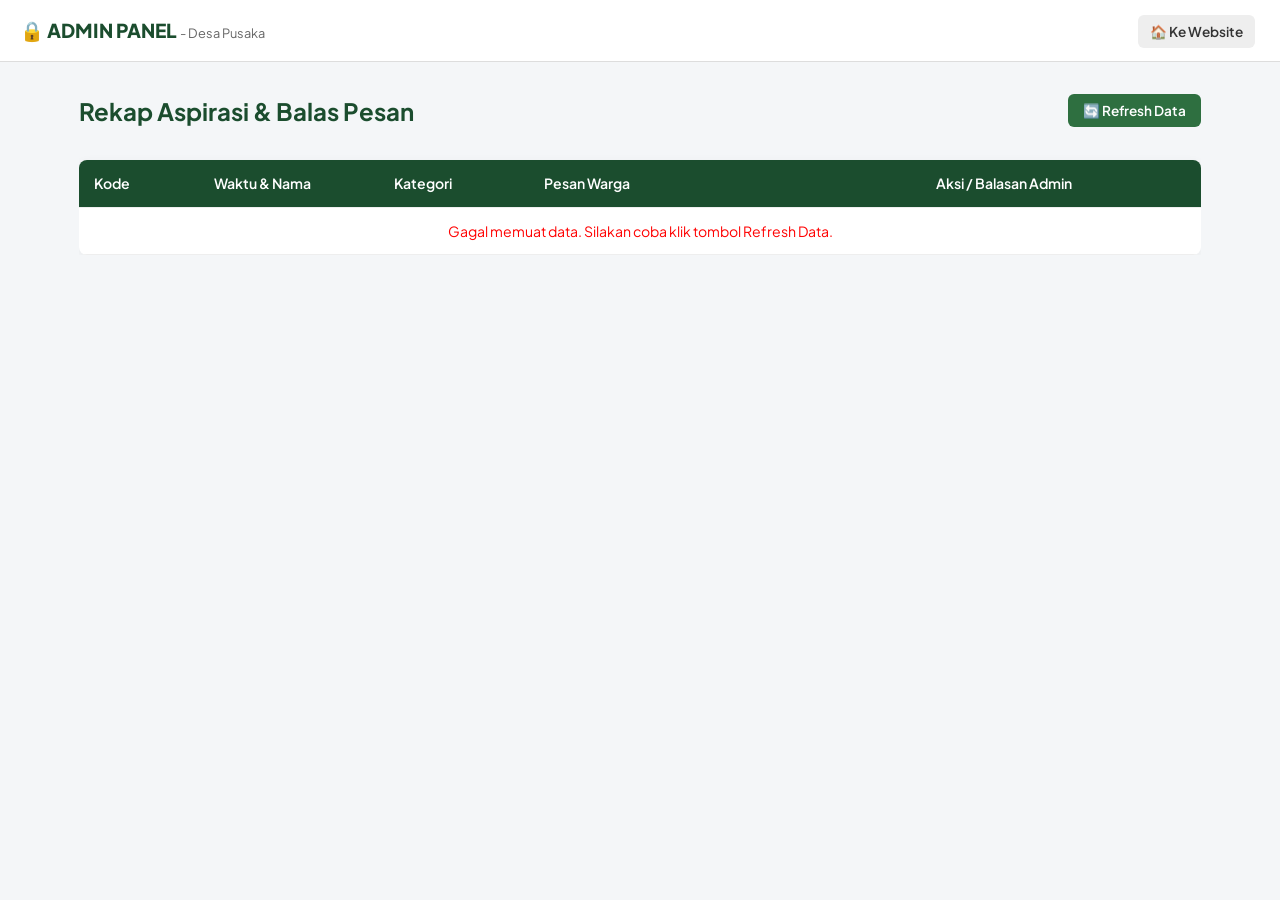
==== commit ebf4d570: "Add files via upload" ====
--- a/admin.html
+++ b/admin.html
@@ -8,168 +8,173 @@
     <link rel="preconnect" href="https://fonts.googleapis.com">
     <link rel="preconnect" href="https://fonts.gstatic.com" crossorigin>
     <link href="https://fonts.googleapis.com/css2?family=Plus+Jakarta+Sans:wght@400;500;600;700;800&display=swap" rel="stylesheet">
+    <style>
+        .admin-table {
+            width: 100%;
+            border-collapse: collapse;
+            margin-top: 15px;
+            background: #fff;
+            border-radius: 8px;
+            overflow: hidden;
+            box-shadow: 0 2px 10px rgba(0,0,0,0.05);
+        }
+        .admin-table th, .admin-table td {
+            padding: 12px 15px;
+            border-bottom: 1px solid #eee;
+            text-align: left;
+            font-size: 0.88rem;
+        }
+        .admin-table th {
+            background: #1b4d2e;
+            color: white;
+            font-weight: 600;
+        }
+        .reply-box {
+            display: flex;
+            gap: 6px;
+            flex-direction: column;
+        }
+        .reply-box textarea {
+            width: 100%;
+            padding: 8px;
+            border: 1px solid #ccc;
+            border-radius: 4px;
+            font-size: 0.85rem;
+            box-sizing: border-box;
+            resize: vertical;
+        }
+        .btn-reply {
+            background: #1b4d2e;
+            color: white;
+            border: none;
+            padding: 6px 12px;
+            border-radius: 4px;
+            cursor: pointer;
+            font-weight: 600;
+            font-size: 0.8rem;
+            align-self: flex-end;
+        }
+    </style>
 </head>
-<body style="background-color: #f4f7f4; margin: 0; font-family: 'Plus Jakarta Sans', sans-serif;">
+<body style="background: #f4f6f8; font-family: 'Plus Jakarta Sans', sans-serif; margin:0; padding:0;">
 
-    <!-- NAVBAR ADMIN -->
-    <header class="navbar" style="background: #ffffff; border-bottom: 1px solid #e5e7eb; padding: 15px 0;">
-        <div class="container nav-container" style="display: flex; justify-content: space-between; align-items: center; max-width: 1100px; margin: 0 auto; padding: 0 20px;">
-            <div class="logo" style="display: flex; align-items: center; gap: 10px;">
-                <span style="font-size: 1.5rem;">🔒</span>
-                <div>
-                    <span style="display: block; font-weight: 800; color: #1b4d2e; font-size: 1.1rem;">ADMIN PANEL</span>
-                    <span style="display: block; font-size: 0.8rem; color: #666;">Desa Pusaka</span>
-                </div>
-            </div>
-            <div style="display: flex; gap: 10px;">
-                <a href="index.html" style="text-decoration: none; background: #eaf3ed; color: #1b4d2e; padding: 8px 16px; border-radius: 6px; font-weight: 600; font-size: 0.9rem;">🏠 Ke Website</a>
-                <button id="btnLogout" onclick="logout()" style="display: none; background: #d9534f; color: white; border: none; padding: 8px 16px; border-radius: 6px; cursor: pointer; font-weight: 600;">🚪 Logout</button>
-            </div>
+    <header style="background: white; padding: 15px 20px; border-bottom: 1px solid #ddd; display: flex; justify-content: space-between; align-items: center;">
+        <div style="font-weight: 800; color: #1b4d2e; font-size: 1.2rem;">🔒 ADMIN PANEL <span style="font-size: 0.8rem; font-weight: 400; color: #666;">- Desa Pusaka</span></div>
+        <div>
+            <a href="index.html" style="text-decoration: none; background: #eee; color: #333; padding: 8px 12px; border-radius: 6px; font-size: 0.85rem; margin-right: 5px; font-weight: 600;">🏠 Ke Website</a>
         </div>
     </header>
 
-    <!-- FORM LOGIN -->
-    <div id="loginSection" style="max-width: 400px; margin: 80px auto; background: #fff; padding: 30px; border-radius: 12px; box-shadow: 0 4px 20px rgba(0,0,0,0.08);">
-        <h2 style="color: #1b4d2e; text-align: center; margin-top: 0;">Masuk Admin</h2>
-        <form onsubmit="checkPassword(event)">
-            <div style="margin-bottom: 15px;">
-                <label style="display: block; font-weight: 600; margin-bottom: 5px;">Password Admin:</label>
-                <input type="password" id="adminPassword" placeholder="Masukkan password..." required style="width: 100%; padding: 10px; border: 1px solid #ccc; border-radius: 6px; box-sizing: border-box;">
-            </div>
-            <p id="errorMsg" style="color: red; font-size: 0.85rem; display: none; font-weight: 600;">⚠️ Password salah!</p>
-            <button type="submit" style="width: 100%; background: #1b4d2e; color: white; border: none; padding: 12px; border-radius: 6px; font-weight: 600; cursor: pointer;">Masuk</button>
-        </form>
-    </div>
-
-    <!-- DASHBOARD ADMIN -->
-    <div id="adminContent" style="display: none; max-width: 1100px; margin: 0 auto; padding: 40px 20px;">
-        <div style="display: flex; justify-content: space-between; align-items: center; margin-bottom: 20px;">
+    <div class="container" style="max-width: 1200px; margin: 30px auto; padding: 0 15px;">
+        <div style="display: flex; justify-content: space-between; align-items: center; margin-bottom: 15px;">
             <h2 style="color: #1b4d2e; margin: 0;">Rekap Aspirasi & Balas Pesan</h2>
-            <button onclick="loadData()" style="background: #2e6f40; color: white; border: none; padding: 8px 16px; border-radius: 6px; cursor: pointer; font-weight: 600;">🔄 Refresh Data</button>
+            <button onclick="loadDataAdmin()" style="background: #2e6f40; color: white; border: none; padding: 8px 15px; border-radius: 6px; cursor: pointer; font-weight: 600; font-size: 0.85rem;">🔄 Refresh Data</button>
         </div>
 
-        <div style="background: #fff; border-radius: 10px; overflow-x: auto; box-shadow: 0 4px 15px rgba(0,0,0,0.05); border: 1px solid #eee;">
-            <table style="width: 100%; border-collapse: collapse; text-align: left;">
+        <div style="overflow-x: auto;">
+            <table class="admin-table">
                 <thead>
-                    <tr style="background-color: #1b4d2e; color: white;">
-                        <th style="padding: 12px; width: 100px;">Kode</th>
-                        <th style="padding: 12px; width: 180px;">Waktu & Nama</th>
-                        <th style="padding: 12px; width: 150px;">Kategori</th>
-                        <th style="padding: 12px;">Pesan Warga</th>
-                        <th style="padding: 12px; width: 280px;">Aksi / Balasan Admin</th>
+                    <tr>
+                        <th style="width: 120px;">Kode</th>
+                        <th style="width: 180px;">Waktu & Nama</th>
+                        <th style="width: 150px;">Kategori</th>
+                        <th>Pesan Warga</th>
+                        <th style="width: 280px;">Aksi / Balasan Admin</th>
                     </tr>
                 </thead>
                 <tbody id="tableBody">
-                    <tr><td colspan="5" style="text-align: center; padding: 20px;">Memuat data...</td></tr>
+                    <tr>
+                        <td colspan="5" style="text-align: center; color: #777;">Memuat data dari Google Sheets...</td>
+                    </tr>
                 </tbody>
             </table>
         </div>
     </div>
 
     <script>
-        const PASSWORD_BENAR = "asyifa"; 
         const scriptURL = 'https://script.google.com/macros/s/AKfycbwoO-bZ-iEacDP_2IClbaxFQJeONFlL828PXCHUfv0g5wlwZxvJKACd-2P8ijaX6ary/exec';
 
-        function checkPassword(e) {
-            e.preventDefault();
-            if (document.getElementById('adminPassword').value === PASSWORD_BENAR) {
-                document.getElementById('loginSection').style.display = 'none';
-                document.getElementById('adminContent').style.display = 'block';
-                document.getElementById('btnLogout').style.display = 'block';
-                loadData();
-            } else {
-                document.getElementById('errorMsg').style.display = 'block';
-            }
-        }
-
-        // AMBIL SEMUA DATA PESAN
-        function loadData() {
-            const tableBody = document.getElementById('tableBody');
-            tableBody.innerHTML = `<tr><td colspan="5" style="text-align: center; padding: 20px;">Mengambil data terbaru...</td></tr>`;
+        // AMBIL SEMUA DATA UNTUK ADMIN PANEL
+        function loadDataAdmin() {
+            const tbody = document.getElementById('tableBody');
+            tbody.innerHTML = '<tr><td colspan="5" style="text-align: center; color: #777;">Memuat data terbaru...</td></tr>';
 
             fetch(scriptURL)
                 .then(res => res.json())
                 .then(data => {
                     if (!data || data.length === 0) {
-                        tableBody.innerHTML = `<tr><td colspan="5" style="text-align: center; padding: 20px;">Belum ada pesan masuk.</td></tr>`;
+                        tbody.innerHTML = '<tr><td colspan="5" style="text-align: center; color: #777;">Belum ada pesan masuk.</td></tr>';
                         return;
                     }
 
                     let html = '';
-                    data.reverse().forEach((row, index) => {
-                        const kode = row[1] || '';
-                        const balasanTersimpan = row[6] || '';
+                    // Urutkan dari data terbaru di atas
+                    data.reverse().forEach(item => {
+                        const balasanStatus = item.balasan && item.balasan.trim() !== "" 
+                            ? `<div style="background:#eaf3ed; padding:8px; border-radius:4px; color:#1b4d2e; margin-bottom:6px;"><strong>Balasan:</strong> ${item.balasan}</div>` 
+                            : `<div style="color:#c9302c; font-weight:600; font-size:0.8rem; margin-bottom:6px;">Belum Dibalas</div>`;
 
                         html += `
-                            <tr style="border-bottom: 1px solid #eee; vertical-align: top;">
-                                <td style="padding: 12px; font-weight: 800; color: #1b4d2e;">${kode}</td>
-                                <td style="padding: 12px;">
-                                    <strong>${row[2] || '-'}</strong><br>
-                                    <small style="color:#777;">${row[0] || '-'}</small><br>
-                                    <small style="color:#555;">📱 ${row[3] || '-'}</small>
+                            <tr>
+                                <td><strong style="color:#1b4d2e;">${item.kode}</strong></td>
+                                <td>
+                                    <strong>${item.nama}</strong><br>
+                                    <small style="color:#666;">${item.hp}</small><br>
+                                    <small style="color:#888;">${item.waktu}</small>
                                 </td>
-                                <td style="padding: 12px;"><span style="background: #eaf3ed; color: #1b4d2e; padding: 4px 8px; border-radius: 4px; font-size: 0.8rem;">${row[4] || '-'}</span></td>
-                                <td style="padding: 12px; color: #333;">${row[5] || '-'}</td>
-                                <td style="padding: 12px;">
-                                    <!-- Form Balas Langsung -->
-                                    <textarea id="reply-${index}" rows="2" placeholder="Tulis balasan di sini..." style="width: 100%; padding: 8px; border: 1px solid #ccc; border-radius: 6px; box-sizing: border-box; font-size: 0.85rem; font-family: inherit;">${balasanTersimpan}</textarea>
-                                    <button onclick="kirimBalasan('${kode}', 'reply-${index}', this)" style="margin-top: 6px; width: 100%; background: #1b4d2e; color: white; border: none; padding: 6px 10px; border-radius: 4px; font-weight: 600; cursor: pointer; font-size: 0.8rem;">
-                                        💾 ${balasanTersimpan ? 'Perbarui Balasan' : 'Kirim Balasan'}
-                                    </button>
+                                <td><span style="background:#f0f0f0; padding:4px 8px; border-radius:4px; font-size:0.75rem;">${item.kategori}</span></td>
+                                <td style="line-height:1.4;">${item.pesan}</td>
+                                <td>
+                                    <div class="reply-box">
+                                        ${balasanStatus}
+                                        <textarea id="reply-input-${item.kode}" rows="2" placeholder="Tulis balasan baru..."></textarea>
+                                        <button onclick="kirimBalasan('${item.kode}')" class="btn-reply">Kirim Balasan</button>
+                                    </div>
                                 </td>
                             </tr>
                         `;
                     });
-                    tableBody.innerHTML = html;
+
+                    tbody.innerHTML = html;
                 })
                 .catch(err => {
-                    tableBody.innerHTML = `<tr><td colspan="5" style="text-align: center; color: red; padding: 20px;">Gagal memuat data.</td></tr>`;
+                    tbody.innerHTML = '<tr><td colspan="5" style="text-align: center; color: red;">Gagal memuat data. Silakan coba klik tombol Refresh Data.</td></tr>';
                 });
         }
 
-        // FUNGSI MENGIRIM BALASAN LANGSUNG DARI HALAMAN ADMIN
-        function kirimBalasan(kode, textareaId, btnElement) {
-            const teksBalasan = document.getElementById(textareaId).value.trim();
-            
-            if (!teksBalasan) {
+        // KIRIM BALASAN (SUPPORT DESKTOP & HP)
+        function kirimBalasan(kode) {
+            const inputBalasan = document.getElementById(`reply-input-${kode}`);
+            const balasanText = inputBalasan.value.trim();
+
+            if (!balasanText) {
                 alert('Tuliskan isi balasan terlebih dahulu!');
                 return;
             }
 
-            const oldText = btnElement.innerHTML;
-            btnElement.disabled = true;
-            btnElement.innerHTML = '⏳ Menyimpan...';
+            const params = new URLSearchParams();
+            params.append('action', 'reply');
+            params.append('kode', kode);
+            params.append('balasan', balasanText);
 
-            const formData = new FormData();
-            formData.append('action', 'reply');
-            formData.append('kode', kode);
-            formData.append('balasan', teksBalasan);
-
-            fetch(scriptURL, { method: 'POST', body: formData })
-                .then(res => res.json())
-                .then(res => {
-                    btnElement.disabled = false;
-                    btnElement.innerHTML = '✅ Tersimpan!';
-                    btnElement.style.background = '#28a745';
-                    
-                    setTimeout(() => {
-                        btnElement.innerHTML = '💾 Perbarui Balasan';
-                        btnElement.style.background = '#1b4d2e';
-                    }, 2000);
-                })
-                .catch(err => {
-                    alert('Gagal menyimpan balasan.');
-                    btnElement.disabled = false;
-                    btnElement.innerHTML = oldText;
-                });
+            fetch(scriptURL, {
+                method: 'POST',
+                mode: 'no-cors',
+                headers: { 'Content-Type': 'application/x-www-form-urlencoded' },
+                body: params.toString()
+            })
+            .then(() => {
+                alert(`Balasan untuk kode ${kode} berhasil dikirim!`);
+                inputBalasan.value = '';
+                loadDataAdmin(); // Reload tabel otomatis
+            })
+            .catch(err => {
+                alert('Gagal mengirim balasan. Silakan coba lagi.');
+            });
         }
 
-        function logout() {
-            document.getElementById('loginSection').style.display = 'block';
-            document.getElementById('adminContent').style.display = 'none';
-            document.getElementById('btnLogout').style.display = 'none';
-            document.getElementById('adminPassword').value = '';
-        }
+        // Jalankan saat pertama kali membuka halaman Admin
+        window.onload = loadDataAdmin;
     </script>
 </body>
 </html>
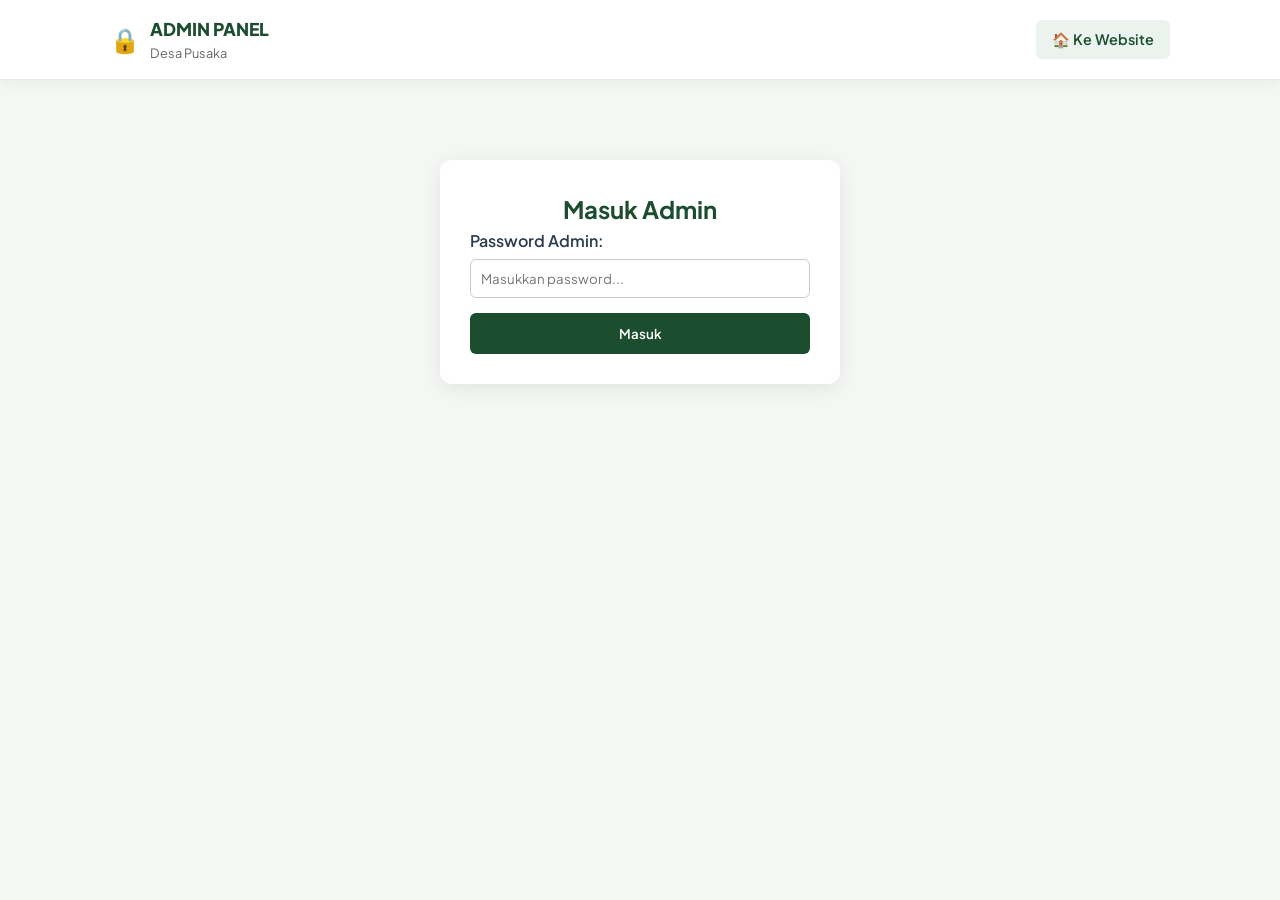
==== commit fa945579: "Add files via upload" ====
--- a/admin.html
+++ b/admin.html
@@ -8,173 +8,168 @@
     <link rel="preconnect" href="https://fonts.googleapis.com">
     <link rel="preconnect" href="https://fonts.gstatic.com" crossorigin>
     <link href="https://fonts.googleapis.com/css2?family=Plus+Jakarta+Sans:wght@400;500;600;700;800&display=swap" rel="stylesheet">
-    <style>
-        .admin-table {
-            width: 100%;
-            border-collapse: collapse;
-            margin-top: 15px;
-            background: #fff;
-            border-radius: 8px;
-            overflow: hidden;
-            box-shadow: 0 2px 10px rgba(0,0,0,0.05);
-        }
-        .admin-table th, .admin-table td {
-            padding: 12px 15px;
-            border-bottom: 1px solid #eee;
-            text-align: left;
-            font-size: 0.88rem;
-        }
-        .admin-table th {
-            background: #1b4d2e;
-            color: white;
-            font-weight: 600;
-        }
-        .reply-box {
-            display: flex;
-            gap: 6px;
-            flex-direction: column;
-        }
-        .reply-box textarea {
-            width: 100%;
-            padding: 8px;
-            border: 1px solid #ccc;
-            border-radius: 4px;
-            font-size: 0.85rem;
-            box-sizing: border-box;
-            resize: vertical;
-        }
-        .btn-reply {
-            background: #1b4d2e;
-            color: white;
-            border: none;
-            padding: 6px 12px;
-            border-radius: 4px;
-            cursor: pointer;
-            font-weight: 600;
-            font-size: 0.8rem;
-            align-self: flex-end;
-        }
-    </style>
 </head>
-<body style="background: #f4f6f8; font-family: 'Plus Jakarta Sans', sans-serif; margin:0; padding:0;">
+<body style="background-color: #f4f7f4; margin: 0; font-family: 'Plus Jakarta Sans', sans-serif;">
 
-    <header style="background: white; padding: 15px 20px; border-bottom: 1px solid #ddd; display: flex; justify-content: space-between; align-items: center;">
-        <div style="font-weight: 800; color: #1b4d2e; font-size: 1.2rem;">🔒 ADMIN PANEL <span style="font-size: 0.8rem; font-weight: 400; color: #666;">- Desa Pusaka</span></div>
-        <div>
-            <a href="index.html" style="text-decoration: none; background: #eee; color: #333; padding: 8px 12px; border-radius: 6px; font-size: 0.85rem; margin-right: 5px; font-weight: 600;">🏠 Ke Website</a>
+    <!-- NAVBAR ADMIN -->
+    <header class="navbar" style="background: #ffffff; border-bottom: 1px solid #e5e7eb; padding: 15px 0;">
+        <div class="container nav-container" style="display: flex; justify-content: space-between; align-items: center; max-width: 1100px; margin: 0 auto; padding: 0 20px;">
+            <div class="logo" style="display: flex; align-items: center; gap: 10px;">
+                <span style="font-size: 1.5rem;">🔒</span>
+                <div>
+                    <span style="display: block; font-weight: 800; color: #1b4d2e; font-size: 1.1rem;">ADMIN PANEL</span>
+                    <span style="display: block; font-size: 0.8rem; color: #666;">Desa Pusaka</span>
+                </div>
+            </div>
+            <div style="display: flex; gap: 10px;">
+                <a href="index.html" style="text-decoration: none; background: #eaf3ed; color: #1b4d2e; padding: 8px 16px; border-radius: 6px; font-weight: 600; font-size: 0.9rem;">🏠 Ke Website</a>
+                <button id="btnLogout" onclick="logout()" style="display: none; background: #d9534f; color: white; border: none; padding: 8px 16px; border-radius: 6px; cursor: pointer; font-weight: 600;">🚪 Logout</button>
+            </div>
         </div>
     </header>
 
-    <div class="container" style="max-width: 1200px; margin: 30px auto; padding: 0 15px;">
-        <div style="display: flex; justify-content: space-between; align-items: center; margin-bottom: 15px;">
+    <!-- FORM LOGIN -->
+    <div id="loginSection" style="max-width: 400px; margin: 80px auto; background: #fff; padding: 30px; border-radius: 12px; box-shadow: 0 4px 20px rgba(0,0,0,0.08);">
+        <h2 style="color: #1b4d2e; text-align: center; margin-top: 0;">Masuk Admin</h2>
+        <form onsubmit="checkPassword(event)">
+            <div style="margin-bottom: 15px;">
+                <label style="display: block; font-weight: 600; margin-bottom: 5px;">Password Admin:</label>
+                <input type="password" id="adminPassword" placeholder="Masukkan password..." required style="width: 100%; padding: 10px; border: 1px solid #ccc; border-radius: 6px; box-sizing: border-box;">
+            </div>
+            <p id="errorMsg" style="color: red; font-size: 0.85rem; display: none; font-weight: 600;">⚠️ Password salah!</p>
+            <button type="submit" style="width: 100%; background: #1b4d2e; color: white; border: none; padding: 12px; border-radius: 6px; font-weight: 600; cursor: pointer;">Masuk</button>
+        </form>
+    </div>
+
+    <!-- DASHBOARD ADMIN -->
+    <div id="adminContent" style="display: none; max-width: 1100px; margin: 0 auto; padding: 40px 20px;">
+        <div style="display: flex; justify-content: space-between; align-items: center; margin-bottom: 20px;">
             <h2 style="color: #1b4d2e; margin: 0;">Rekap Aspirasi & Balas Pesan</h2>
-            <button onclick="loadDataAdmin()" style="background: #2e6f40; color: white; border: none; padding: 8px 15px; border-radius: 6px; cursor: pointer; font-weight: 600; font-size: 0.85rem;">🔄 Refresh Data</button>
+            <button onclick="loadData()" style="background: #2e6f40; color: white; border: none; padding: 8px 16px; border-radius: 6px; cursor: pointer; font-weight: 600;">🔄 Refresh Data</button>
         </div>
 
-        <div style="overflow-x: auto;">
-            <table class="admin-table">
+        <div style="background: #fff; border-radius: 10px; overflow-x: auto; box-shadow: 0 4px 15px rgba(0,0,0,0.05); border: 1px solid #eee;">
+            <table style="width: 100%; border-collapse: collapse; text-align: left;">
                 <thead>
-                    <tr>
-                        <th style="width: 120px;">Kode</th>
-                        <th style="width: 180px;">Waktu & Nama</th>
-                        <th style="width: 150px;">Kategori</th>
-                        <th>Pesan Warga</th>
-                        <th style="width: 280px;">Aksi / Balasan Admin</th>
+                    <tr style="background-color: #1b4d2e; color: white;">
+                        <th style="padding: 12px; width: 100px;">Kode</th>
+                        <th style="padding: 12px; width: 180px;">Waktu & Nama</th>
+                        <th style="padding: 12px; width: 150px;">Kategori</th>
+                        <th style="padding: 12px;">Pesan Warga</th>
+                        <th style="padding: 12px; width: 280px;">Aksi / Balasan Admin</th>
                     </tr>
                 </thead>
                 <tbody id="tableBody">
-                    <tr>
-                        <td colspan="5" style="text-align: center; color: #777;">Memuat data dari Google Sheets...</td>
-                    </tr>
+                    <tr><td colspan="5" style="text-align: center; padding: 20px;">Memuat data...</td></tr>
                 </tbody>
             </table>
         </div>
     </div>
 
     <script>
+        const PASSWORD_BENAR = "asyifa"; 
         const scriptURL = 'https://script.google.com/macros/s/AKfycbwoO-bZ-iEacDP_2IClbaxFQJeONFlL828PXCHUfv0g5wlwZxvJKACd-2P8ijaX6ary/exec';
 
-        // AMBIL SEMUA DATA UNTUK ADMIN PANEL
-        function loadDataAdmin() {
-            const tbody = document.getElementById('tableBody');
-            tbody.innerHTML = '<tr><td colspan="5" style="text-align: center; color: #777;">Memuat data terbaru...</td></tr>';
+        function checkPassword(e) {
+            e.preventDefault();
+            if (document.getElementById('adminPassword').value === PASSWORD_BENAR) {
+                document.getElementById('loginSection').style.display = 'none';
+                document.getElementById('adminContent').style.display = 'block';
+                document.getElementById('btnLogout').style.display = 'block';
+                loadData();
+            } else {
+                document.getElementById('errorMsg').style.display = 'block';
+            }
+        }
+
+        // AMBIL SEMUA DATA PESAN
+        function loadData() {
+            const tableBody = document.getElementById('tableBody');
+            tableBody.innerHTML = `<tr><td colspan="5" style="text-align: center; padding: 20px;">Mengambil data terbaru...</td></tr>`;
 
             fetch(scriptURL)
                 .then(res => res.json())
                 .then(data => {
                     if (!data || data.length === 0) {
-                        tbody.innerHTML = '<tr><td colspan="5" style="text-align: center; color: #777;">Belum ada pesan masuk.</td></tr>';
+                        tableBody.innerHTML = `<tr><td colspan="5" style="text-align: center; padding: 20px;">Belum ada pesan masuk.</td></tr>`;
                         return;
                     }
 
                     let html = '';
-                    // Urutkan dari data terbaru di atas
-                    data.reverse().forEach(item => {
-                        const balasanStatus = item.balasan && item.balasan.trim() !== "" 
-                            ? `<div style="background:#eaf3ed; padding:8px; border-radius:4px; color:#1b4d2e; margin-bottom:6px;"><strong>Balasan:</strong> ${item.balasan}</div>` 
-                            : `<div style="color:#c9302c; font-weight:600; font-size:0.8rem; margin-bottom:6px;">Belum Dibalas</div>`;
+                    data.reverse().forEach((row, index) => {
+                        const kode = row[1] || '';
+                        const balasanTersimpan = row[6] || '';
 
                         html += `
-                            <tr>
-                                <td><strong style="color:#1b4d2e;">${item.kode}</strong></td>
-                                <td>
-                                    <strong>${item.nama}</strong><br>
-                                    <small style="color:#666;">${item.hp}</small><br>
-                                    <small style="color:#888;">${item.waktu}</small>
+                            <tr style="border-bottom: 1px solid #eee; vertical-align: top;">
+                                <td style="padding: 12px; font-weight: 800; color: #1b4d2e;">${kode}</td>
+                                <td style="padding: 12px;">
+                                    <strong>${row[2] || '-'}</strong><br>
+                                    <small style="color:#777;">${row[0] || '-'}</small><br>
+                                    <small style="color:#555;">📱 ${row[3] || '-'}</small>
                                 </td>
-                                <td><span style="background:#f0f0f0; padding:4px 8px; border-radius:4px; font-size:0.75rem;">${item.kategori}</span></td>
-                                <td style="line-height:1.4;">${item.pesan}</td>
-                                <td>
-                                    <div class="reply-box">
-                                        ${balasanStatus}
-                                        <textarea id="reply-input-${item.kode}" rows="2" placeholder="Tulis balasan baru..."></textarea>
-                                        <button onclick="kirimBalasan('${item.kode}')" class="btn-reply">Kirim Balasan</button>
-                                    </div>
+                                <td style="padding: 12px;"><span style="background: #eaf3ed; color: #1b4d2e; padding: 4px 8px; border-radius: 4px; font-size: 0.8rem;">${row[4] || '-'}</span></td>
+                                <td style="padding: 12px; color: #333;">${row[5] || '-'}</td>
+                                <td style="padding: 12px;">
+                                    <!-- Form Balas Langsung -->
+                                    <textarea id="reply-${index}" rows="2" placeholder="Tulis balasan di sini..." style="width: 100%; padding: 8px; border: 1px solid #ccc; border-radius: 6px; box-sizing: border-box; font-size: 0.85rem; font-family: inherit;">${balasanTersimpan}</textarea>
+                                    <button onclick="kirimBalasan('${kode}', 'reply-${index}', this)" style="margin-top: 6px; width: 100%; background: #1b4d2e; color: white; border: none; padding: 6px 10px; border-radius: 4px; font-weight: 600; cursor: pointer; font-size: 0.8rem;">
+                                        💾 ${balasanTersimpan ? 'Perbarui Balasan' : 'Kirim Balasan'}
+                                    </button>
                                 </td>
                             </tr>
                         `;
                     });
-
-                    tbody.innerHTML = html;
+                    tableBody.innerHTML = html;
                 })
                 .catch(err => {
-                    tbody.innerHTML = '<tr><td colspan="5" style="text-align: center; color: red;">Gagal memuat data. Silakan coba klik tombol Refresh Data.</td></tr>';
+                    tableBody.innerHTML = `<tr><td colspan="5" style="text-align: center; color: red; padding: 20px;">Gagal memuat data.</td></tr>`;
                 });
         }
 
-        // KIRIM BALASAN (SUPPORT DESKTOP & HP)
-        function kirimBalasan(kode) {
-            const inputBalasan = document.getElementById(`reply-input-${kode}`);
-            const balasanText = inputBalasan.value.trim();
-
-            if (!balasanText) {
+        // FUNGSI MENGIRIM BALASAN LANGSUNG DARI HALAMAN ADMIN
+        function kirimBalasan(kode, textareaId, btnElement) {
+            const teksBalasan = document.getElementById(textareaId).value.trim();
+            
+            if (!teksBalasan) {
                 alert('Tuliskan isi balasan terlebih dahulu!');
                 return;
             }
 
-            const params = new URLSearchParams();
-            params.append('action', 'reply');
-            params.append('kode', kode);
-            params.append('balasan', balasanText);
+            const oldText = btnElement.innerHTML;
+            btnElement.disabled = true;
+            btnElement.innerHTML = '⏳ Menyimpan...';
 
-            fetch(scriptURL, {
-                method: 'POST',
-                mode: 'no-cors',
-                headers: { 'Content-Type': 'application/x-www-form-urlencoded' },
-                body: params.toString()
-            })
-            .then(() => {
-                alert(`Balasan untuk kode ${kode} berhasil dikirim!`);
-                inputBalasan.value = '';
-                loadDataAdmin(); // Reload tabel otomatis
-            })
-            .catch(err => {
-                alert('Gagal mengirim balasan. Silakan coba lagi.');
-            });
+            const formData = new FormData();
+            formData.append('action', 'reply');
+            formData.append('kode', kode);
+            formData.append('balasan', teksBalasan);
+
+            fetch(scriptURL, { method: 'POST', body: formData })
+                .then(res => res.json())
+                .then(res => {
+                    btnElement.disabled = false;
+                    btnElement.innerHTML = '✅ Tersimpan!';
+                    btnElement.style.background = '#28a745';
+                    
+                    setTimeout(() => {
+                        btnElement.innerHTML = '💾 Perbarui Balasan';
+                        btnElement.style.background = '#1b4d2e';
+                    }, 2000);
+                })
+                .catch(err => {
+                    alert('Gagal menyimpan balasan.');
+                    btnElement.disabled = false;
+                    btnElement.innerHTML = oldText;
+                });
         }
 
-        // Jalankan saat pertama kali membuka halaman Admin
-        window.onload = loadDataAdmin;
+        function logout() {
+            document.getElementById('loginSection').style.display = 'block';
+            document.getElementById('adminContent').style.display = 'none';
+            document.getElementById('btnLogout').style.display = 'none';
+            document.getElementById('adminPassword').value = '';
+        }
     </script>
 </body>
 </html>
